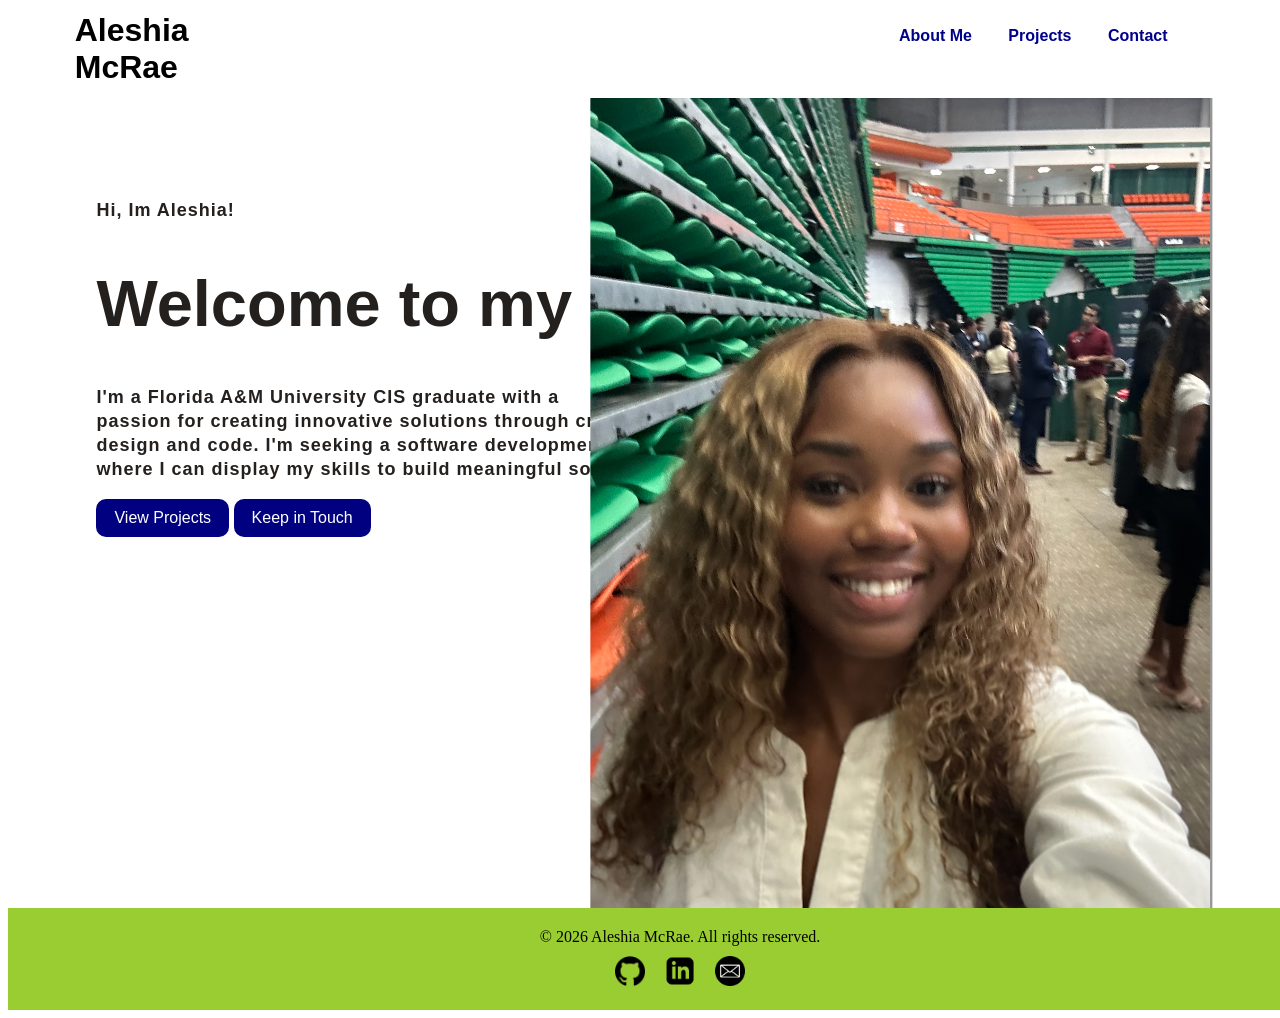
==== index.html @ d334f05b "new updates" ====
<!DOCTYPE html>
<html lang="en">
<head>
    <title> Aleshia's Portfolio Website </title>
    <meta name="viewport" content="width=device-width,initial-scaled">
    <link rel="stylesheet" href="styles.css">
</head>
<body>
    <!-- Main Content -->
     <div class="main">

        <!-- Navigation Bar-->
         <div class="navbar">
                <h1 class="logo">Aleshia McRae</h1>

            <ul>
                <li><a href="#about">About Me</a></li>
                <li><a href="#projects">Projects</a></li>
                <li><a href="#contact">Contact</a></li>
            </ul>
         </div>
        <!-- Word Info-->
         <div class="info">
            <h3> Hi, Im Aleshia!</h3>
            <h1> Welcome to my Portfolio Website </h1>
            <h3> I'm a Florida A&M University CIS graduate with a <br> passion for creating innovative solutions 
                through creative <br> design and code. I'm seeking a software development position <br>where I can 
                display my skills to build meaningful solutions. <br>
             </h3>
             <a href="projects">View Projects</a>
            <a href="https://www.linkedin.com/in/aleshia-mcrae-/" target="_blank">Keep in Touch</a>
         </div>


         <!-- Headshot Image -->
          <div class="image">
            <img src="images/fake picture.png" class="headshot">
          </div>
</div>
          <!-- Footer -->
    <footer class="footer">
        <p>&copy; 2026 Aleshia McRae. All rights reserved.</p>
        <div class="footer-links">
            <a href="https://github.com/AlluringAleshia" target="_blank" rel="noopener"><img src="images/Githublogo.png" alt="GitHub" /></a>
            <a href="https://www.linkedin.com/in/aleshia-mcrae-/" target="_blank" rel="noopener"><img src="images/linkedinlogo.png" alt="LinkedIn" /></a>
            <a href="mailto:aleshiamcrae04@gmail.com" target="_blank" rel="noopener"><img src="images/emaillogo.png" alt="Email" /></a>
        </div>
    </footer>
     </div>
</body>
</html>
---- styles.css ----
.main{
    width: 100%;
    background: url();
    background-position: center;
    background-size:cover;
    min-height: 100vh;
    position: relative;
    font-family: 'Poppins', sans-serif;
    overflow: hidden;

}

.navbar{
    width: 86%;
    display: flex;
    margin: auto;
    padding:15px 0;
    align-items: center;
}

.navbar .logo{
    width: 120px;
    cursor: pointer;
    margin-top: -1%;
    margin-left: -2%;
}

ul{
    margin-top: -4%;
    margin-left: auto;
}

ul li{
    list-style: none;
    display: inline-block;
    padding: 10px 16px;
}
  

ul li a{
    text-decoration: none;
    font-size: 16px;
    font-weight: bold;
    color: darkblue;
    margin-top: -3%;
    transition: .4s ease;
}

ul li a:hover{
    color: rgb(128, 0, 128);
}
.info{
    margin-left: 7%;
    margin-top: 6%;
    color: rgb(36,32,30);
}

.info h1{
    font-size: 65px;
    color: rgb(36,32,30)
}

.info h3{
    font-size: 18px;
    letter-spacing: 1px;
    line-height: 24px;
}

.info a{
    text-decoration: none;
    color: white;
    background: rgb(1, 0, 128);
    padding: 10px 18px;
    border-radius: 10px;
    display: inline-block;
}

.info a:hover{
    background: rgb(128,0,128);
}

.image{
    width: 30%;
    height: 60%;
    position: absolute;
    right:0;
    bottom:0;
}

.image img{
    position: absolute;
    height: 150%;
    left: 35%;
    transform: translate(-70%);
    bottom:0;
    transition: left 2s ease;
}

.image img:hover{
    left: 55%
}

.footer {
    width: 100%;
    background-color: yellowgreen;
    padding: 20px 40px;
    display: flex;
    flex-direction: column;
    align-items: center;
    justify-content: center;
    gap: 10px;
    margin-top: 0;
}

.footer p {
    margin: 0;
    text-align: center;
}

.footer-links {
    display: flex;
    gap: 20px;
    justify-content: center;
}

.footer-links a img {
    width: 30px;
    height: 30px;
    object-fit: contain;
}
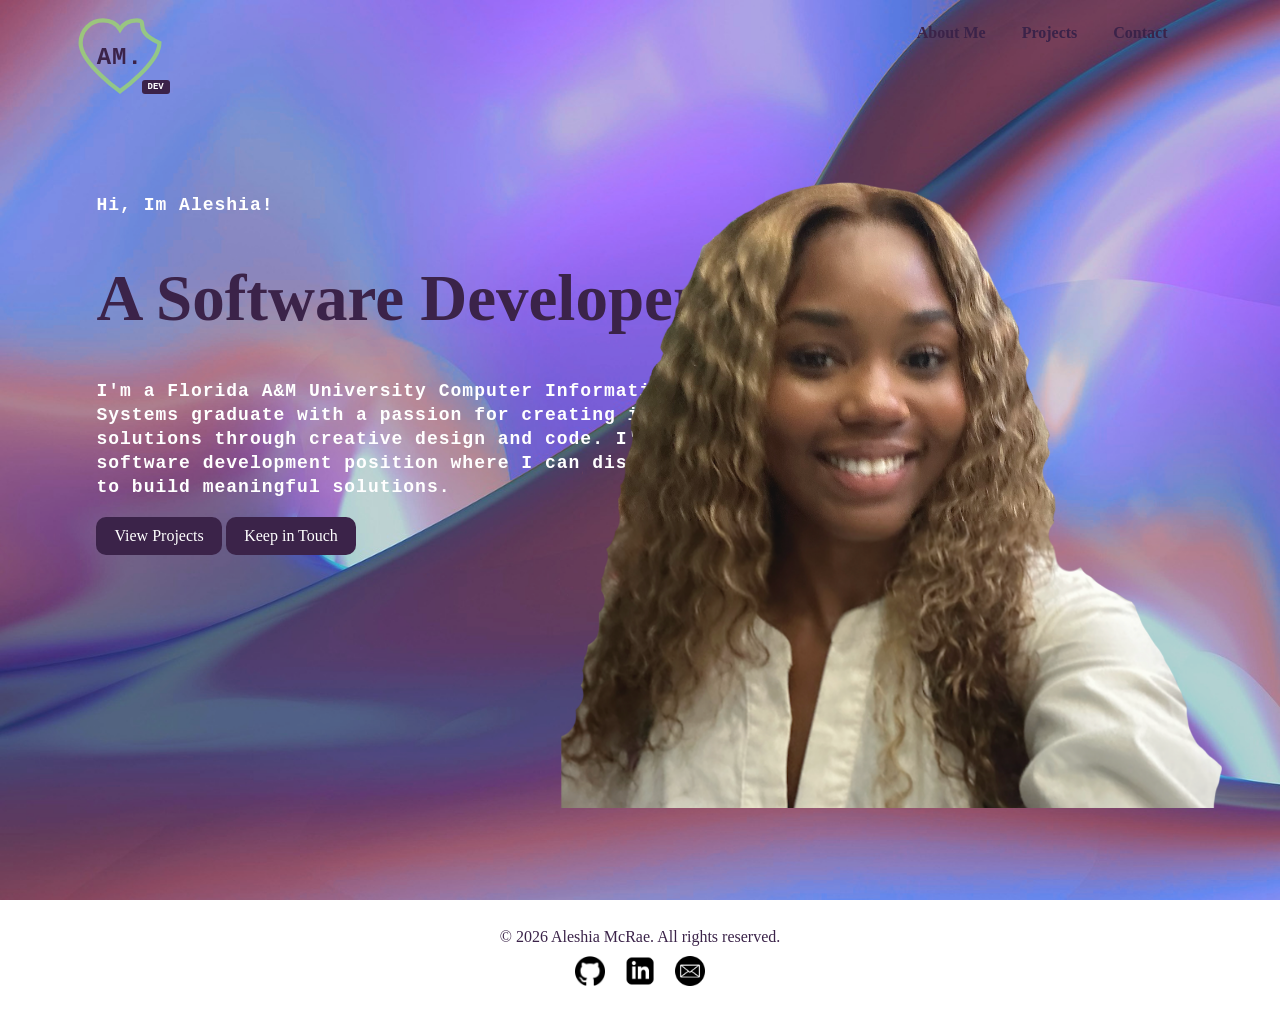
==== commit 2bc18486: "save current work before rebase" ====
--- a/index.html
+++ b/index.html
@@ -11,7 +11,13 @@
 
         <!-- Navigation Bar-->
          <div class="navbar">
-                <h1 class="logo">Aleshia McRae</h1>
+                <div class="logo">
+                    <svg class="bg-heart" viewBox="0 0 32 32">
+                        <path fill="none" stroke="#3B2349" stroke-width="1.5" d="M16, 28.2, C16, 28.2 2, 18.2 2,11 C2,6.5 5.5,3 10,3 C12.6,3 14.8,4.2 16, 6.2 C17.2,4.2 19.4,3 22,3 C26.5,3 20,6.5 30,11 C30,18.2 16,28.2 16,28.2 Z"/>
+                    </svg>
+                    <span class="logo-text">AM.</span>
+                    <div class="dev-tag">DEV</div>
+                </div>
 
             <ul>
                 <li><a href="#about">About Me</a></li>
@@ -22,10 +28,10 @@
         <!-- Word Info-->
          <div class="info">
             <h3> Hi, Im Aleshia!</h3>
-            <h1> Welcome to my Portfolio Website </h1>
-            <h3> I'm a Florida A&M University CIS graduate with a <br> passion for creating innovative solutions 
-                through creative <br> design and code. I'm seeking a software development position <br>where I can 
-                display my skills to build meaningful solutions. <br>
+            <h1> A Software Developer </h1>
+            <h3> I'm a Florida A&M University Computer Information <br> Systems graduate with a passion for creating innovative <br> solutions 
+                through creative design and code. I'm seeking a <br> software development position where I can 
+                display my skills <br> to build meaningful solutions. <br>
              </h3>
              <a href="projects">View Projects</a>
             <a href="https://www.linkedin.com/in/aleshia-mcrae-/" target="_blank">Keep in Touch</a>
--- a/styles.css
+++ b/styles.css
@@ -1,13 +1,42 @@
 .main{
     width: 100%;
-    background: url();
-    background-position: center;
-    background-size:cover;
     min-height: 100vh;
     position: relative;
     font-family: 'Poppins', sans-serif;
     overflow: hidden;
-
+}
+
+.main::before {
+    content: "";
+    position: fixed;
+    top: 0;
+    left: 0;
+    
+
+    width: 100%;
+    height: 100vh;
+
+    background-image: url('images/bpic6.png');
+    background-size: cover;
+    background-position: center;
+    background-repeat: no-repeat;
+    opacity: 0.9;
+    
+    z-index: -1;
+
+    animation: gentleBreathe 25s ease-in-out infinite;
+}
+
+@keyframes gentleBreathe {
+    0% {
+        transform: scale(1);
+    }
+    50% {
+        transform: scale(1.08); 
+    }
+    100% {
+        transform: scale(1);
+    }
 }
 
 .navbar{
@@ -16,13 +45,63 @@
     margin: auto;
     padding:15px 0;
     align-items: center;
+    box-sizing: border-box; 
+    font-family: Ubuntu;
+    position: relative;
+    z-index: 10;
 }
 
 .navbar .logo{
-    width: 120px;
+    position: relative;
+    display: flex;
+    align-items: center;
+    justify-content: center;
+    width: 90px;
+    height: 90px;
     cursor: pointer;
     margin-top: -1%;
     margin-left: -2%;
+}
+
+.bg-heart{
+    position: absolute;
+    width: 100%;
+    height: 100%;
+    opacity: 0.8;
+    transform: scale(1);
+    transition: transform 0.4s ease;
+}
+
+.bg-heart path{
+     stroke: #9BD671;
+}
+
+.navbar .logo:hover .bg-heart{
+    transform: scale(1.12);
+    
+}
+
+.logo-text{
+    font-family: 'Courier New', Courier, monospace;
+    font-size: 24px;
+    font-weight: bold;
+    color: #3B2349;
+    z-index: 2;
+    letter-spacing: 1px;
+}
+
+.dev-tag{
+    position: absolute;
+    bottom: 8px;
+    right: -5px;
+    background: #3B2349;
+    color: white;
+    font-size: 9px;
+    font-weight: bold;
+    padding: 2px 6px;
+    border-radius: 3px;
+    font-family: 'Courier New', Courier, monospace;
+    z-index: 3;
 }
 
 ul{
@@ -41,14 +120,15 @@
     text-decoration: none;
     font-size: 16px;
     font-weight: bold;
-    color: darkblue;
+    color: #3B2349;
     margin-top: -3%;
     transition: .4s ease;
 }
 
 ul li a:hover{
-    color: rgb(128, 0, 128);
-}
+    color: #9BD671;
+}
+
 .info{
     margin-left: 7%;
     margin-top: 6%;
@@ -57,26 +137,32 @@
 
 .info h1{
     font-size: 65px;
-    color: rgb(36,32,30)
+    color: #3B2349;
+    font-family: Ubuntu;
 }
 
 .info h3{
     font-size: 18px;
     letter-spacing: 1px;
     line-height: 24px;
+    color: white;
+    font-family: 'courier new', courier, monospace;
 }
 
 .info a{
     text-decoration: none;
     color: white;
-    background: rgb(1, 0, 128);
+    background: #3B2349;
     padding: 10px 18px;
     border-radius: 10px;
     display: inline-block;
+    transition: 1s ease;
+    font-family: Ubuntu;
 }
 
 .info a:hover{
-    background: rgb(128,0,128);
+    background: #9BD671;
+    color: #3B2349;
 }
 
 .image{
@@ -84,12 +170,13 @@
     height: 60%;
     position: absolute;
     right:0;
-    bottom:0;
+    bottom: 100px;
+   
 }
 
 .image img{
     position: absolute;
-    height: 150%;
+    height: 160%;
     left: 35%;
     transform: translate(-70%);
     bottom:0;
@@ -102,7 +189,6 @@
 
 .footer {
     width: 100%;
-    background-color: yellowgreen;
     padding: 20px 40px;
     display: flex;
     flex-direction: column;
@@ -110,11 +196,14 @@
     justify-content: center;
     gap: 10px;
     margin-top: 0;
+    box-sizing: border-box; 
+    color: #3B2349
 }
 
 .footer p {
     margin: 0;
     text-align: center;
+    font-family: Ubuntu;
 }
 
 .footer-links {
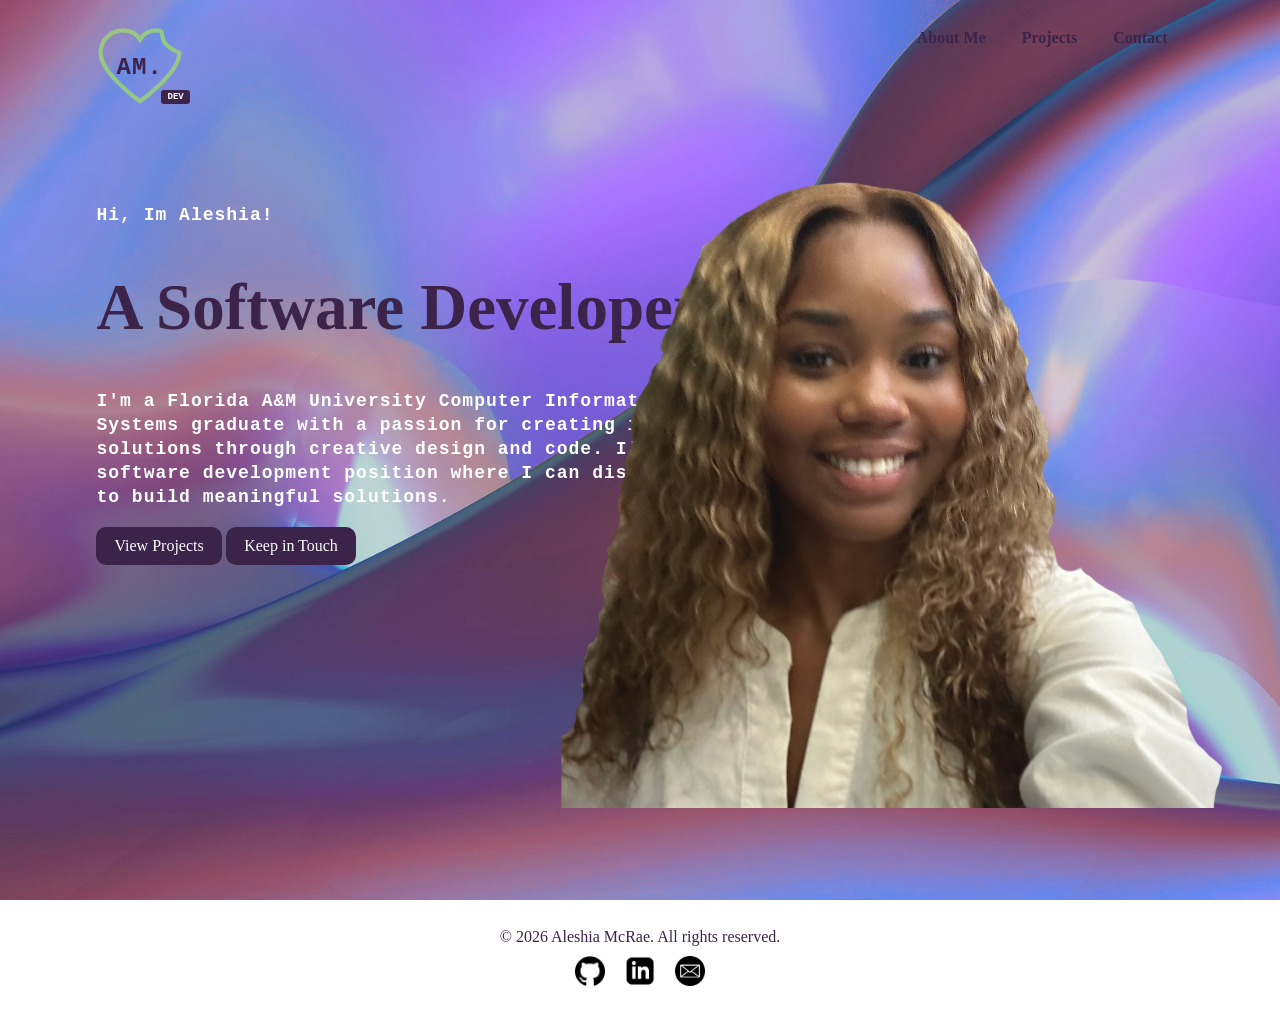
==== commit 24dd269e: "new about.html" ====
--- a/index.html
+++ b/index.html
@@ -11,6 +11,8 @@
 
         <!-- Navigation Bar-->
          <div class="navbar">
+
+            <a href="index.html" style="text-decoration: none;">
                 <div class="logo">
                     <svg class="bg-heart" viewBox="0 0 32 32">
                         <path fill="none" stroke="#3B2349" stroke-width="1.5" d="M16, 28.2, C16, 28.2 2, 18.2 2,11 C2,6.5 5.5,3 10,3 C12.6,3 14.8,4.2 16, 6.2 C17.2,4.2 19.4,3 22,3 C26.5,3 20,6.5 30,11 C30,18.2 16,28.2 16,28.2 Z"/>
@@ -18,11 +20,12 @@
                     <span class="logo-text">AM.</span>
                     <div class="dev-tag">DEV</div>
                 </div>
+                </a>
 
             <ul>
-                <li><a href="#about">About Me</a></li>
-                <li><a href="#projects">Projects</a></li>
-                <li><a href="#contact">Contact</a></li>
+                <li><a href="about.html">About Me</a></li>
+                <li><a href="projects.html">Projects</a></li>
+                <li><a href="contact.html">Contact</a></li>
             </ul>
          </div>
         <!-- Word Info-->
--- a/styles.css
+++ b/styles.css
@@ -216,4 +216,52 @@
     width: 30px;
     height: 30px;
     object-fit: contain;
+}
+
+/* Container that holds both the photo and text side-by-side */
+.about-wrapper {
+    width: 86%;
+    margin: auto;
+    margin-top: 5%;
+    display: flex;
+    align-items: center;
+    justify-content: space-between; /* Pushes image to the far left, text to the far right */
+    gap: 5%; /* Adds a clean breathing gap between them */
+}
+
+/* Styles the text container on the right */
+.about-info {
+    width: 50%; /* Takes up the right half of the screen */
+    color: rgb(36,32,30);
+}
+
+.about-info h1 {
+    font-size: 65px;
+    color: #3B2349;
+    font-family: Ubuntu;
+    margin-bottom: 20px;
+}
+
+.about-info h3 {
+    font-size: 18px;
+    letter-spacing: 1px;
+    line-height: 28px;
+    color: white;
+    font-family: 'Courier New', Courier, monospace;
+    margin-bottom: 30px;
+}
+
+/* Styles the headshot container on the left */
+.about-image {
+    width: 40%; /* Takes up the left side */
+    display: flex;
+    justify-content: center;
+}
+
+.about-image img {
+    width: 100%;
+    max-width: 400px; /* Keeps your photo from becoming too massive */
+    height: auto;
+    border-radius: 15px; /* Optional: gives your image a clean, slightly rounded chic corner */
+    box-shadow: 0 10px 20px rgba(0,0,0,0.15); /* Optional: adds a premium subtle shadow depth */
 }
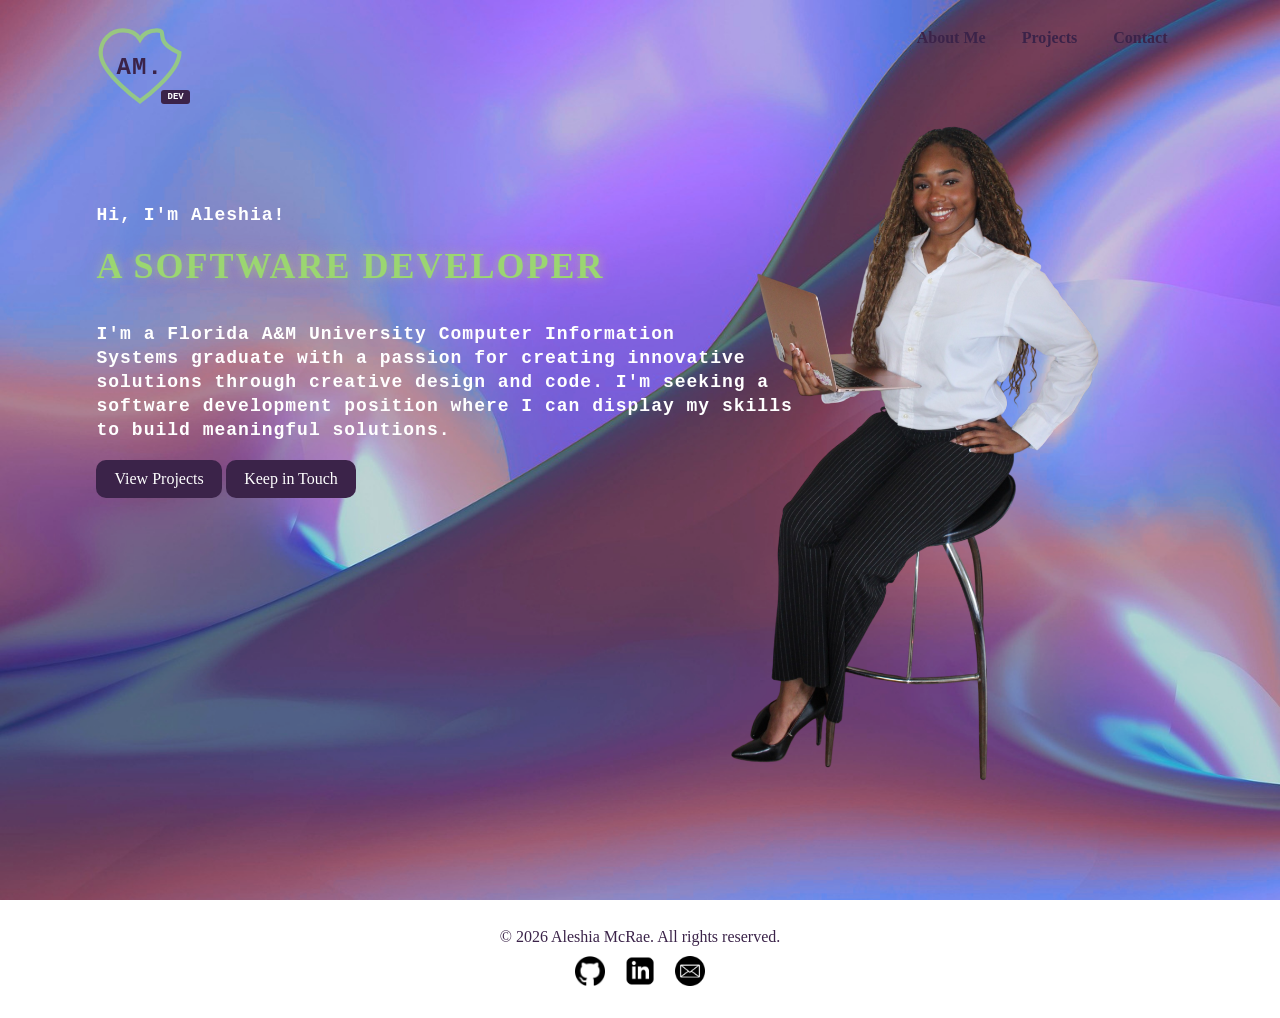
==== commit 4ca0d691: "about.html update" ====
--- a/index.html
+++ b/index.html
@@ -30,20 +30,20 @@
          </div>
         <!-- Word Info-->
          <div class="info">
-            <h3> Hi, Im Aleshia!</h3>
-            <h1> A Software Developer </h1>
+            <h3> Hi, I'm Aleshia!</h3>
+            <h1 class="glowing-tech-title"> A Software Developer </h1>
             <h3> I'm a Florida A&M University Computer Information <br> Systems graduate with a passion for creating innovative <br> solutions 
                 through creative design and code. I'm seeking a <br> software development position where I can 
                 display my skills <br> to build meaningful solutions. <br>
              </h3>
              <a href="projects">View Projects</a>
             <a href="https://www.linkedin.com/in/aleshia-mcrae-/" target="_blank">Keep in Touch</a>
-         </div>
+            </div>
 
 
          <!-- Headshot Image -->
           <div class="image">
-            <img src="images/fake picture.png" class="headshot">
+            <img src="images/fulllaptoptrans.png" class="headshot">
           </div>
 </div>
           <!-- Footer -->
--- a/styles.css
+++ b/styles.css
@@ -11,19 +11,14 @@
     position: fixed;
     top: 0;
     left: 0;
-    
-
     width: 100%;
     height: 100vh;
-
     background-image: url('images/bpic6.png');
     background-size: cover;
     background-position: center;
     background-repeat: no-repeat;
     opacity: 0.9;
-    
     z-index: -1;
-
     animation: gentleBreathe 25s ease-in-out infinite;
 }
 
@@ -136,7 +131,7 @@
 }
 
 .info h1{
-    font-size: 65px;
+    font-size: 5px;
     color: #3B2349;
     font-family: Ubuntu;
 }
@@ -146,7 +141,7 @@
     letter-spacing: 1px;
     line-height: 24px;
     color: white;
-    font-family: 'courier new', courier, monospace;
+    font-family: monospace;
 }
 
 .info a{
@@ -166,8 +161,8 @@
 }
 
 .image{
-    width: 30%;
-    height: 60%;
+    width: 35%;
+    height: 55%;
     position: absolute;
     right:0;
     bottom: 100px;
@@ -220,18 +215,22 @@
 
 /* Container that holds both the photo and text side-by-side */
 .about-wrapper {
-    width: 86%;
+    width: 60%;
     margin: auto;
-    margin-top: 5%;
-    display: flex;
+    margin-top: 2%;
+    display: flex;
+    flex-direction: column;
     align-items: center;
-    justify-content: space-between; /* Pushes image to the far left, text to the far right */
-    gap: 5%; /* Adds a clean breathing gap between them */
+    text-align: center;
+    gap: 25px;
+    font-size: 32px;
+    color:#3B2349
+   
 }
 
 /* Styles the text container on the right */
 .about-info {
-    width: 50%; /* Takes up the right half of the screen */
+    width: 100%; /* Takes up the right half of the screen */
     color: rgb(36,32,30);
 }
 
@@ -239,29 +238,234 @@
     font-size: 65px;
     color: #3B2349;
     font-family: Ubuntu;
-    margin-bottom: 20px;
-}
-
-.about-info h3 {
-    font-size: 18px;
-    letter-spacing: 1px;
-    line-height: 28px;
-    color: white;
-    font-family: 'Courier New', Courier, monospace;
-    margin-bottom: 30px;
-}
+    margin: 0;
+}
+
+.about-info h2{
+    font-size: 32px;
+    color:#9BD671;
+    font-family: monospace;
+    margin-top: 20px;
+    margin-bottom: 25px;
+    font-weight: bold;
+}
+
+
 
 /* Styles the headshot container on the left */
 .about-image {
-    width: 40%; /* Takes up the left side */
+    width: auto; 
     display: flex;
     justify-content: center;
+    position: relative
 }
 
 .about-image img {
-    width: 100%;
-    max-width: 400px; /* Keeps your photo from becoming too massive */
-    height: auto;
-    border-radius: 15px; /* Optional: gives your image a clean, slightly rounded chic corner */
-    box-shadow: 0 10px 20px rgba(0,0,0,0.15); /* Optional: adds a premium subtle shadow depth */
+    width: 280px;
+    height: 280px;
+    object-fit: cover;
+    border-radius: 50%; 
+    border: 3px solid #3B2349;
+    box-shadow: 0 10px 20px rgba(0,0,0,0.15); /
+}
+
+.about-info p {
+    font-size: 16px;
+    letter-spacing: 0.5px;
+    line-height: 26px;
+    color: white; 
+    font-family: monospace;
+    margin-bottom: 20px;
+    max-width: 800px; 
+    margin-left: auto;
+    margin-right: auto;
+}
+
+
+.about-hire-btn {
+    text-decoration: none;
+    color: white;
+    background: #3B2349; 
+    padding: 12px 40px;
+    border-radius: 25px; 
+    display: inline-block;
+    font-size: 16px;
+    font-weight: bold;
+    font-family: Ubuntu;
+    transition: transform 0.3s ease, background 0.3s ease;
+    margin-top: 15px;
+}
+
+.about-hire-btn:hover {
+    background: #9BD671;
+    transform: scale(1.05); 
+}
+
+.image-hover-container{
+    display: inline-block;
+    position: relative;
+    cursor: pointer;
+    width: 280px;
+    height: 280px;
+    margin-top: 10px;
+}
+
+.image-hover-container img {
+    width: 280px;
+    height: 280px;
+    object-fit: cover;
+    border-radius: 50%;
+    border: 3px solid #3B2349;
+    box-shadow: 0 10px 20px rgba(0,0,0,0.15);
+    transition: opacity 0.4s ease-in-out;
+}
+
+.image-hover-container .hover-img {
+    position: absolute;
+    top: 0;
+    left: 0;
+    opacity: 0;
+}
+
+.image-hover-container:hover .default-img {
+    opacity: 0;
+}
+
+.image-hover-container:hover .hover-img {
+    opacity: 1;
+}
+
+
+
+
+.glowing-tech-title {
+    font-size: 36px !important; 
+    color: #9BD671 !important;  
+    font-family: 'Ubuntu', sans-serif;
+    text-transform: uppercase;
+    letter-spacing: 2px;
+    margin-top: 5px;
+    margin-bottom: 35px;
+    font-weight: bold;
+    
+   
+    text-shadow: 
+        0 0 10px rgba(155, 214, 113, 0.6),
+        0 0 20px rgba(255, 105, 180, 0.4);
+    
+    animation: textGlowPulse 4s ease-in-out infinite alternate;
+}
+
+@keyframes textGlowPulse {
+    0% {
+        text-shadow: 
+            0 0 8px rgba(155, 214, 113, 0.5),
+            0 0 15px rgba(255, 105, 180, 0.3);
+    }
+    100% {
+        text-shadow: 
+            0 0 15px rgba(155, 214, 113, 0.8),
+            0 0 30px rgba(218, 113, 240, 0.7), 
+            0 0 40px rgba(218, 113, 240, 0.4);
+    }
+}
+
+
+@keyframes revealFromLeft {
+    from {
+        opacity: 0;
+        transform: translateX(-80px);
+    }
+    to {
+        opacity: 1;
+        transform: translateX(0);
+    }
+}
+
+@keyframes revealFromRight {
+    from {
+        opacity: 0;
+        transform: translateX(80px);
+    }
+    to {
+        opacity: 1;
+        transform: translateX(0);
+    }
+}
+
+
+.image-hover-container img {
+    border: 3px solid #3B2349;
+    box-shadow: 0 0 25px rgba(155, 214, 113, 0.35);
+    transition: opacity 0.4s ease-in-out, box-shadow 0.4s ease-in-out;
+}
+
+.image-hover-container:hover img {
+    box-shadow: 0 0 35px rgba(218, 113, 240, 0.6); 
+}
+
+.zipper-container{
+    overflow-x: hidden;
+    padding: 20px;
+}
+
+.zipper-container p{
+    font-size: 16px;
+    line-height: 26px;
+    color: white;
+    font-family: monospace;
+    margin-bottom: 20px;
+    max-width: 800px;
+    margin-left: auto;
+    margin-right: auto;
+    animation-duration: 1.4s;
+    animation-timing-function: cubic-bezier(0.25, 1, 0.5, 1);
+    animation-fill-mode: forwards;
+    opacity: 0;
+}
+
+.zipper-container p:nth-child(odd){
+    animation-name: slideFromLeft;
+}
+
+.zipper-container p:nth-child(even){
+    animation-name: slideFromRight;
+}
+
+.zipper-container p:nth-child(1){
+    animation-delay: 0.4s;
+}
+
+.zipper-container p:nth-child(2){
+    animation-delay: 1.4s;
+}
+
+.zipper-container p:nth-child(3){
+    animation-delay: 2.4s;
+}
+
+.zipper-container p:nth-child(4){
+    animation-delay: 3.4s;
+}
+
+@keyframes slideFromLeft {
+    0% {
+        opacity: 0;
+        transform: translateX(-120px);
+    }
+    100% {
+        opacity: 1;
+        transform: translateX(0);
+    }
+}
+
+@keyframes slideFromRight {
+    0% {
+        opacity: 0;
+        transform: translateX(120px);
+    }
+    100% {
+        opacity: 1;
+        transform: translateX(0);
+    }
 }
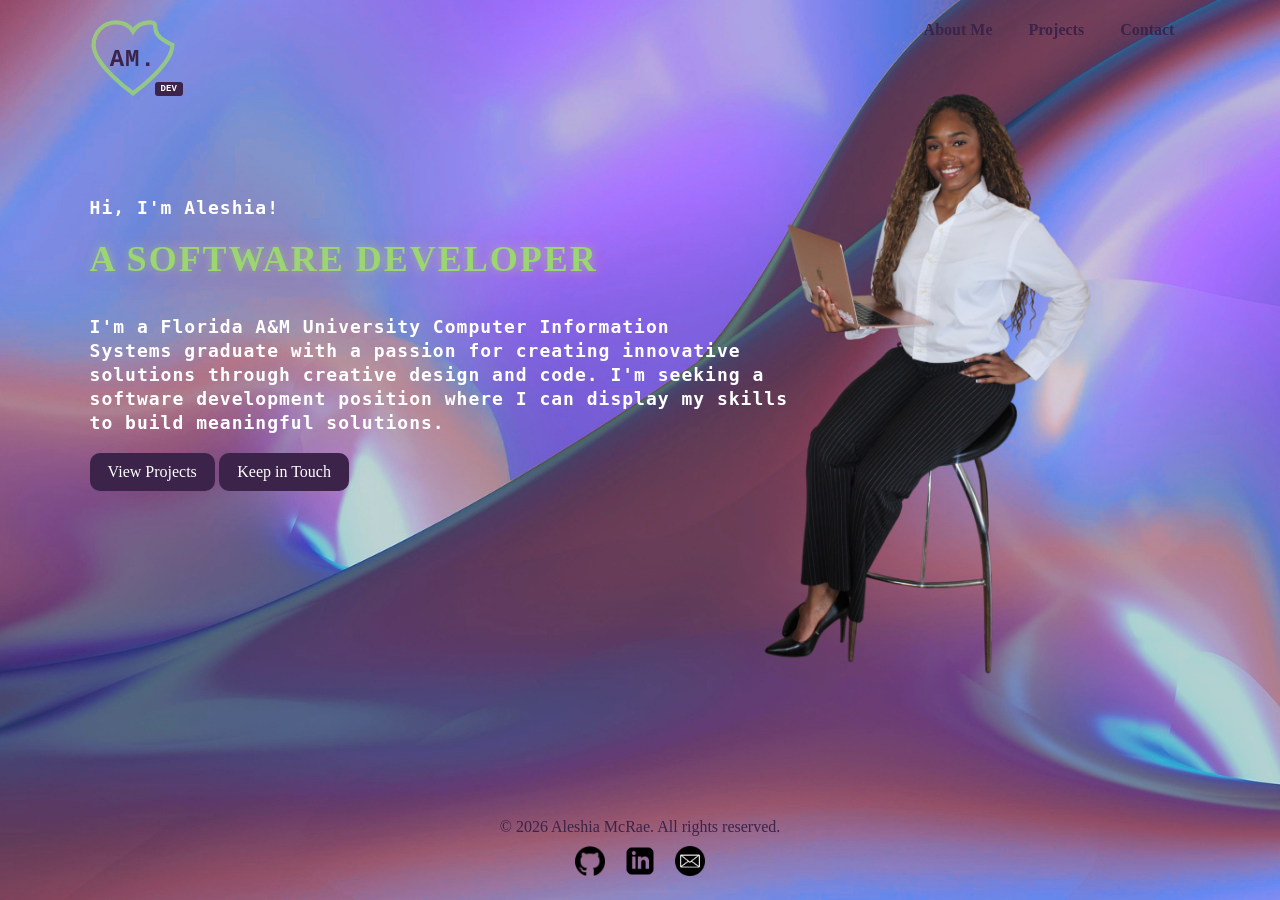
==== commit 45ce1286: "update" ====
--- a/index.html
+++ b/index.html
@@ -36,7 +36,7 @@
                 through creative design and code. I'm seeking a <br> software development position where I can 
                 display my skills <br> to build meaningful solutions. <br>
              </h3>
-             <a href="projects">View Projects</a>
+             <a href="projects.html">View Projects</a>
             <a href="https://www.linkedin.com/in/aleshia-mcrae-/" target="_blank">Keep in Touch</a>
             </div>
 
--- a/styles.css
+++ b/styles.css
@@ -1,9 +1,17 @@
+body {
+    display: flex;
+    flex-direction: column;
+    min-height: 100vh;
+    margin: 0;
+    padding: 0;
+}
+
 .main{
     width: 100%;
-    min-height: 100vh;
+    flex: 1;
     position: relative;
     font-family: 'Poppins', sans-serif;
-    overflow: hidden;
+    overflow: visible;
 }
 
 .main::before {
@@ -131,7 +139,7 @@
 }
 
 .info h1{
-    font-size: 5px;
+    font-size: 65px;
     color: #3B2349;
     font-family: Ubuntu;
 }
@@ -166,7 +174,6 @@
     position: absolute;
     right:0;
     bottom: 100px;
-   
 }
 
 .image img{
@@ -190,9 +197,9 @@
     align-items: center;
     justify-content: center;
     gap: 10px;
-    margin-top: 0;
+    margin-top: auto;
     box-sizing: border-box; 
-    color: #3B2349
+    color: #3B2349;
 }
 
 .footer p {
@@ -213,7 +220,6 @@
     object-fit: contain;
 }
 
-/* Container that holds both the photo and text side-by-side */
 .about-wrapper {
     width: 60%;
     margin: auto;
@@ -225,12 +231,10 @@
     gap: 25px;
     font-size: 32px;
     color:#3B2349
-   
-}
-
-/* Styles the text container on the right */
+}
+
 .about-info {
-    width: 100%; /* Takes up the right half of the screen */
+    width: 100%;
     color: rgb(36,32,30);
 }
 
@@ -250,14 +254,11 @@
     font-weight: bold;
 }
 
-
-
-/* Styles the headshot container on the left */
 .about-image {
     width: auto; 
     display: flex;
     justify-content: center;
-    position: relative
+    position: relative;
 }
 
 .about-image img {
@@ -266,7 +267,7 @@
     object-fit: cover;
     border-radius: 50%; 
     border: 3px solid #3B2349;
-    box-shadow: 0 10px 20px rgba(0,0,0,0.15); /
+    box-shadow: 0 10px 20px rgba(0,0,0,0.15);
 }
 
 .about-info p {
@@ -280,7 +281,6 @@
     margin-left: auto;
     margin-right: auto;
 }
-
 
 .about-hire-btn {
     text-decoration: none;
@@ -317,7 +317,7 @@
     border-radius: 50%;
     border: 3px solid #3B2349;
     box-shadow: 0 10px 20px rgba(0,0,0,0.15);
-    transition: opacity 0.4s ease-in-out;
+    transition: opacity 0.4s ease-in-out, box-shadow 0.4s ease-in-out;
 }
 
 .image-hover-container .hover-img {
@@ -335,8 +335,9 @@
     opacity: 1;
 }
 
-
-
+.image-hover-container:hover img {
+    box-shadow: 0 0 35px rgba(218, 113, 240, 0.6); 
+}
 
 .glowing-tech-title {
     font-size: 36px !important; 
@@ -347,12 +348,9 @@
     margin-top: 5px;
     margin-bottom: 35px;
     font-weight: bold;
-    
-   
     text-shadow: 
         0 0 10px rgba(155, 214, 113, 0.6),
         0 0 20px rgba(255, 105, 180, 0.4);
-    
     animation: textGlowPulse 4s ease-in-out infinite alternate;
 }
 
@@ -370,7 +368,6 @@
     }
 }
 
-
 @keyframes revealFromLeft {
     from {
         opacity: 0;
@@ -391,17 +388,6 @@
         opacity: 1;
         transform: translateX(0);
     }
-}
-
-
-.image-hover-container img {
-    border: 3px solid #3B2349;
-    box-shadow: 0 0 25px rgba(155, 214, 113, 0.35);
-    transition: opacity 0.4s ease-in-out, box-shadow 0.4s ease-in-out;
-}
-
-.image-hover-container:hover img {
-    box-shadow: 0 0 35px rgba(218, 113, 240, 0.6); 
 }
 
 .zipper-container{
@@ -468,4 +454,304 @@
         opacity: 1;
         transform: translateX(0);
     }
+}
+
+.slider-wrapper{
+    position: relative;
+    width: 100%;
+    max-width: 1000px;
+    margin: 0 auto;
+    padding: 0 40px;
+    box-sizing: border-box;
+}
+
+.slider-container {
+    width: 100%;
+    overflow: hidden;
+}
+
+.slider-track {
+    display: flex;
+    gap: 20px;
+    padding: 10px 0;
+    overflow-x: auto;
+    scroll-behavior: smooth;
+    scroll-snap-type: x mandatory;
+    -ms-overflow-style: none;
+    scrollbar-width: none;
+}
+
+.slider-track::-webkit-scrollbar {
+    display: none;
+}
+
+.card {
+    flex: 0 0 calc((100% - 40px) / 3);
+    height: 480px;
+    background-color: #3B2349;
+    color: white;
+    border-radius: 12px;
+    border: #9BD671 1px solid;
+    padding: 20px;
+    box-sizing: border-box;
+    scroll-snap-align: start;
+    display: flex;
+    flex-direction: column;
+    justify-content: space-between;
+    margin: auto 0;
+}
+
+.card-content{
+    margin: auto 0;
+    display: flex;
+    flex-direction: column;
+}
+
+.card-content h3{
+    margin-top: 0;
+    margin-bottom: 30px;
+    font-family: 'Courier New', Courier, monospace;
+    color:#9BD671;
+    font-size: 22px;
+    text-align: center;
+}
+
+.card-content p{
+    font-family: monospace;
+    font-size: 13px;
+    line-height: 19px;
+    color: white;
+    margin: 0;
+    display: block;
+    overflow: hidden;
+    text-align: center;
+}
+
+.card-tech-stack {
+    display: flex;
+    flex-wrap: wrap;
+    gap: 8px;
+    margin-top: 15px;
+    margin-bottom: 5px;
+    justify-content: center;
+}
+
+.card-tech-stack span{
+    background: #9BD671;
+    color: #3B2349;
+    border: 1px solid #9BD671;
+    padding: 4px 10px;
+    border-radius: 4px;
+    font-family: monospace;
+    font-size: 11px;
+    font-weight: bold;
+    letter-spacing: 0.5px;
+    text-transform: uppercase;
+}
+
+.card-btn {
+    text-decoration: none;
+    background: transparent;
+    border: 2px solid #9BD671;
+    color: #9BD671;
+    padding: 10px 0;
+    width: 100%;
+    text-align: center;
+    border-radius: 6px;
+    font-family: 'Courier New', Courier, monospace;
+    font-weight: bold;
+    font-size: 14px;
+    transition: all 0.3s ease;
+    box-sizing: border-box;
+    margin-top: 12px;
+}
+
+.card-btn:hover {
+    background: #9BD671;
+    color: #3B2349;
+    transform: scale(1.05);
+    box-shadow: 0 0 15px rgba(155, 214, 113, 0.6);
+}
+
+.nav-arrow {
+    position: absolute;
+    top: 50%;
+    transform: translateY(-50%);
+    width: 45px;
+    height: 45px;
+    background: transparent;
+    border: #3B2349 2px solid;
+    border-radius: 50%;
+    color: #9BD671;
+    cursor: pointer;
+    z-index: 10;
+    box-shadow: 0 4px 10px rgba(0,0,0,0.15);
+    display: flex;
+    align-items: center;
+    justify-content: center;
+    font-size: 20px;
+    transition: all 0.3s ease;
+}
+
+.prev-btn { 
+    left: -45px;
+}
+
+.next-btn { 
+    right: -45px;
+}
+
+.nav-arrow:hover{
+    background: #3B2349;
+    transform: translateY(-50%) scale(1.1);
+}
+
+.contact-header {
+    text-align: center;
+    margin-bottom: 40px;
+    margin-top: 40px;
+}
+
+.contact-header h3 {
+    font-family: monospace;
+    color: white;
+    font-size: 15px;
+    line-height: 22px;
+    max-width: 600px;
+    margin: 15px auto 0 auto; 
+    font-weight: normal;
+}
+
+.contact-split-layout {
+    display: flex;
+    justify-content: space-between;
+    align-items: flex-start;
+    gap: 150px;
+    width: 100%;
+    max-width: 1100px;
+    margin: 0 auto 40px auto;
+    padding: 0 40px;
+    box-sizing: border-box;
+}
+
+.contact-form-side, 
+.contact-links-side {
+    flex: 1; 
+    width: 100%;
+}
+
+.contact-form-side form {
+    display: flex;
+    flex-direction: column;
+    gap: 15px;
+}
+
+.contact-form-side input,
+.contact-form-side textarea {
+    padding: 12px 15px;
+    border: 2px solid #9BD671;
+    background: transparent;
+    color: white;
+    font-family: monospace;
+    font-size: 14px;
+    border-radius: 6px;
+    transition: all 0.3s ease;
+}
+
+.contact-form-side input::placeholder,
+.contact-form-side textarea::placeholder {
+    color: rgba(255, 255, 255, 0.6);
+}
+
+.contact-form-side input:focus,
+.contact-form-side textarea:focus {
+    outline: none;
+    border-color: #3B2349;
+    box-shadow: 0 0 15px rgba(155, 214, 113, 0.4);
+}
+
+.contact-form-side button {
+    padding: 12px 0;
+    background: #3B2349;
+    color: white;
+    border: 2px solid #9BD671;
+    border-radius: 6px;
+    font-family: Ubuntu;
+    font-size: 16px;
+    font-weight: bold;
+    cursor: pointer;
+    transition: all 0.3s ease;
+}
+
+.contact-form-side button:hover {
+    background: #9BD671;
+    color: #3B2349;
+    transform: scale(1.05);
+}
+
+.contact-form-side textarea {
+    padding: 12px 15px;
+    border: 2px solid #9BD671;
+    background: transparent;
+    color:white;
+    font-family: monospace;
+    font-size: 14px;
+    border-radius: 6px;
+    transition: all 0.3s ease;
+    min-height: 150px;
+    resize: vertical;
+}
+
+.social-connect-grid {
+    display: flex;
+    flex-direction: column;
+    gap: 20px;
+}
+
+.connect-card {
+    padding: 0;
+    display: flex;
+    flex-direction: row;
+    align-items: center;
+    gap: 15px;
+    text-decoration: none;
+    transition: all 0.3s ease;
+    border: none;
+}
+
+.connect-card img {
+    width: 45px;
+    height: 45px;
+    object-fit: contain;
+}
+
+.connect-card span {
+    color: white;
+    font-family: monospace;
+    font-size: 13px;
+    letter-spacing: 0.5px;
+    
+}
+
+.connect-card:hover {
+    border-color: transparent;
+}
+
+.connect-card:hover img {
+    transform: translateY(-6px);
+}
+
+.connect-card:hover span {
+    color: #9BD671;
+}
+
+.resume-icon-fallback {
+    font-size: 28px;
+    line-height: 1;
+}
+
+@media (max-width: 768px) {
+    .contact-split-layout {
+        flex-direction: column;
+    }
 }
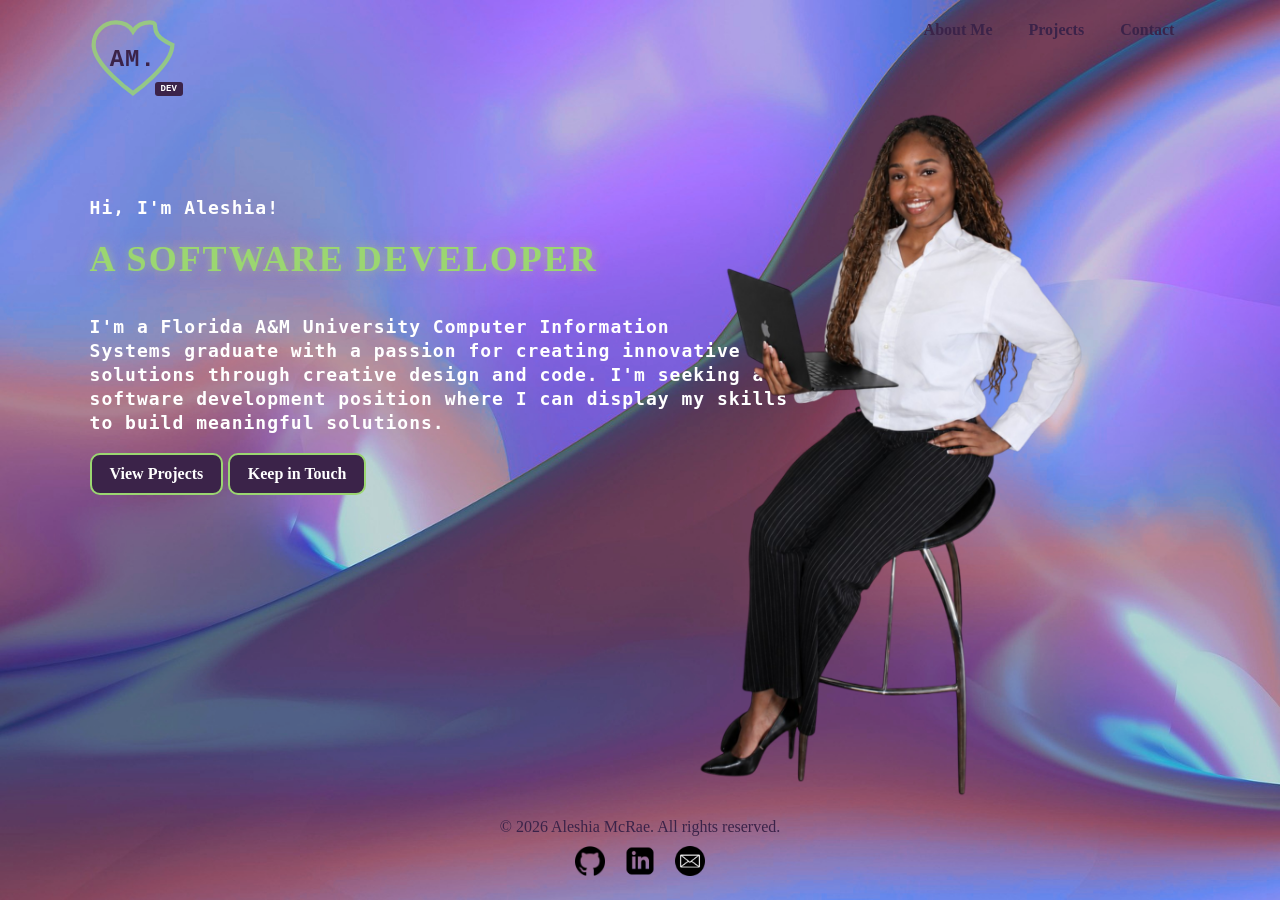
==== commit 79ee0a23: "added favicon" ====
--- a/index.html
+++ b/index.html
@@ -3,6 +3,7 @@
 <head>
     <title> Aleshia's Portfolio Website </title>
     <meta name="viewport" content="width=device-width,initial-scaled">
+    <link rel="icon" type="image/png" href="images/favi.png">
     <link rel="stylesheet" href="styles.css">
 </head>
 <body>
--- a/styles.css
+++ b/styles.css
@@ -5,7 +5,7 @@
     margin: 0;
     padding: 0;
 }
-
+/* Main Container Styles */
 .main{
     width: 100%;
     flex: 1;
@@ -41,7 +41,7 @@
         transform: scale(1);
     }
 }
-
+/* Navigation Bar Styles */
 .navbar{
     width: 86%;
     display: flex;
@@ -131,7 +131,7 @@
 ul li a:hover{
     color: #9BD671;
 }
-
+/* Homepage Info Section Styles */
 .info{
     margin-left: 7%;
     margin-top: 6%;
@@ -158,22 +158,27 @@
     background: #3B2349;
     padding: 10px 18px;
     border-radius: 10px;
+    border: 2px solid #9BD671;
     display: inline-block;
     transition: 1s ease;
     font-family: Ubuntu;
+    cursor: pointer;
+    font-weight: bold;
+    font-size: 16px;
 }
 
 .info a:hover{
     background: #9BD671;
     color: #3B2349;
 }
-
+/* Image Styles */
 .image{
     width: 35%;
     height: 55%;
     position: absolute;
     right:0;
-    bottom: 100px;
+    top: 45%;
+    transform: translateY(0);
 }
 
 .image img{
@@ -181,14 +186,14 @@
     height: 160%;
     left: 35%;
     transform: translate(-70%);
-    bottom:0;
-    transition: left 2s ease;
+    bottom:0px;
+    transition: filter 0.4s ease-in-out, drop-shadow 0.4s ease-in-out;
 }
 
 .image img:hover{
-    left: 55%
-}
-
+    filter: drop-shadow(0 0 25px rgba(155, 214, 113, 0.8)) brightness(1.1);
+}
+/* Footer Styles */
 .footer {
     width: 100%;
     padding: 20px 40px;
@@ -219,7 +224,7 @@
     height: 30px;
     object-fit: contain;
 }
-
+/* About Page Styles */
 .about-wrapper {
     width: 60%;
     margin: auto;
@@ -265,6 +270,7 @@
     width: 280px;
     height: 280px;
     object-fit: cover;
+    object-position: center 75% !important;
     border-radius: 50%; 
     border: 3px solid #3B2349;
     box-shadow: 0 10px 20px rgba(0,0,0,0.15);
@@ -280,6 +286,7 @@
     max-width: 800px; 
     margin-left: auto;
     margin-right: auto;
+    font-weight:bold;
 }
 
 .about-hire-btn {
@@ -288,6 +295,8 @@
     background: #3B2349; 
     padding: 12px 40px;
     border-radius: 25px; 
+    border: 2px solid #9BD671;
+    
     display: inline-block;
     font-size: 16px;
     font-weight: bold;
@@ -299,8 +308,9 @@
 .about-hire-btn:hover {
     background: #9BD671;
     transform: scale(1.05); 
-}
-
+    color:#3B2349
+}
+/* Image Hover Effect Styles */
 .image-hover-container{
     display: inline-block;
     position: relative;
@@ -314,6 +324,7 @@
     width: 280px;
     height: 280px;
     object-fit: cover;
+    object-position: center 75% !important;
     border-radius: 50%;
     border: 3px solid #3B2349;
     box-shadow: 0 10px 20px rgba(0,0,0,0.15);
@@ -338,7 +349,7 @@
 .image-hover-container:hover img {
     box-shadow: 0 0 35px rgba(218, 113, 240, 0.6); 
 }
-
+/* Glowing Text Styles */
 .glowing-tech-title {
     font-size: 36px !important; 
     color: #9BD671 !important;  
@@ -389,7 +400,7 @@
         transform: translateX(0);
     }
 }
-
+/* Zipper Animation Styles */
 .zipper-container{
     overflow-x: hidden;
     padding: 20px;
@@ -455,7 +466,7 @@
         transform: translateX(0);
     }
 }
-
+/* Project Slider Styles */
 .slider-wrapper{
     position: relative;
     width: 100%;
@@ -484,7 +495,7 @@
 .slider-track::-webkit-scrollbar {
     display: none;
 }
-
+/* Project Card Styles */
 .card {
     flex: 0 0 calc((100% - 40px) / 3);
     height: 480px;
@@ -510,9 +521,9 @@
 .card-content h3{
     margin-top: 0;
     margin-bottom: 30px;
-    font-family: 'Courier New', Courier, monospace;
+    font-family: Ubuntu;
     color:#9BD671;
-    font-size: 22px;
+    font-size: 32px;
     text-align: center;
 }
 
@@ -525,6 +536,7 @@
     display: block;
     overflow: hidden;
     text-align: center;
+    font-weight: bold;
 }
 
 .card-tech-stack {
@@ -572,7 +584,7 @@
     transform: scale(1.05);
     box-shadow: 0 0 15px rgba(155, 214, 113, 0.6);
 }
-
+/* Navigation Arrow Styles */
 .nav-arrow {
     position: absolute;
     top: 50%;
@@ -605,7 +617,7 @@
     background: #3B2349;
     transform: translateY(-50%) scale(1.1);
 }
-
+/* Contact Page Styles */
 .contact-header {
     text-align: center;
     margin-bottom: 40px;
@@ -615,13 +627,13 @@
 .contact-header h3 {
     font-family: monospace;
     color: white;
-    font-size: 15px;
-    line-height: 22px;
-    max-width: 600px;
+    font-size: 18px;
+    line-height: 24px;
+    max-width: 1000px;
     margin: 15px auto 0 auto; 
-    font-weight: normal;
-}
-
+    font-weight: bold;
+}
+/* Contact Split Layout Styles */
 .contact-split-layout {
     display: flex;
     justify-content: space-between;
@@ -633,7 +645,7 @@
     padding: 0 40px;
     box-sizing: border-box;
 }
-
+/* Contact Form and Links Styles */
 .contact-form-side, 
 .contact-links-side {
     flex: 1; 
@@ -701,7 +713,7 @@
     min-height: 150px;
     resize: vertical;
 }
-
+/* Social Connect Grid Styles */
 .social-connect-grid {
     display: flex;
     flex-direction: column;
@@ -749,9 +761,125 @@
     font-size: 28px;
     line-height: 1;
 }
+/* Responsive Styles  for Mobile Devices */
 
 @media (max-width: 768px) {
+    .navbar {
+        width: 95%;
+        padding: 10px 0;
+    }
+
+    .navbar .logo {
+        width: 70px;
+        height: 70px;
+    }
+
+    .logo-text {
+        font-size: 18px;
+    }
+
+    ul {
+        gap: 5px;
+    }
+
+    ul li {
+        padding: 8px 10px;
+    }
+
+    ul li a {
+        font-size: 13px;
+    }
+
+    .info {
+        margin-left: 5%;
+        margin-top: 15%;
+    }
+
+    .info h1 {
+        font-size: 40px;
+    }
+
+    .info h3 {
+        font-size: 14px;
+        line-height: 20px;
+    }
+
+    .info a {
+        padding: 8px 12px;
+        font-size: 14px;
+        margin-right: 10px;
+    }
+
+    .image {
+        width: 100%;
+        height: auto;
+        position: relative;
+        top: auto;
+        bottom: auto;
+        margin-top: 30px;
+    }
+
+    .image img {
+        height: auto;
+        width: 80%;
+        left: 50%;
+    }
+
     .contact-split-layout {
         flex-direction: column;
+        gap: 30px;
+        max-width: 100%;
+        padding: 0 20px;
+    }
+
+    .card {
+        flex: 0 0 100%;
+        height: auto;
+    }
+
+    .about-wrapper {
+        width: 90%;
+        padding: 20px;
+    }
+
+    .about-image img,
+    .image-hover-container img {
+        width: 200px;
+        height: 200px;
+    }
+
+    .slider-wrapper {
+        padding: 0 20px;
+    }
+
+    .contact-header h1 {
+        font-size: 28px;
+    }
+
+    .footer {
+        padding: 15px 20px;
+    }
+
+    .footer p {
+        font-size: 12px;
+    }
+}
+
+@media (max-width: 480px) {
+    .info h1 {
+        font-size: 30px;
+    }
+
+    .glowing-tech-title {
+        font-size: 24px !important;
+    }
+
+    ul li a {
+        font-size: 11px;
+        padding: 6px 8px;
+    }
+
+    .card-content h3 {
+        font-size: 20px;
     }
 }
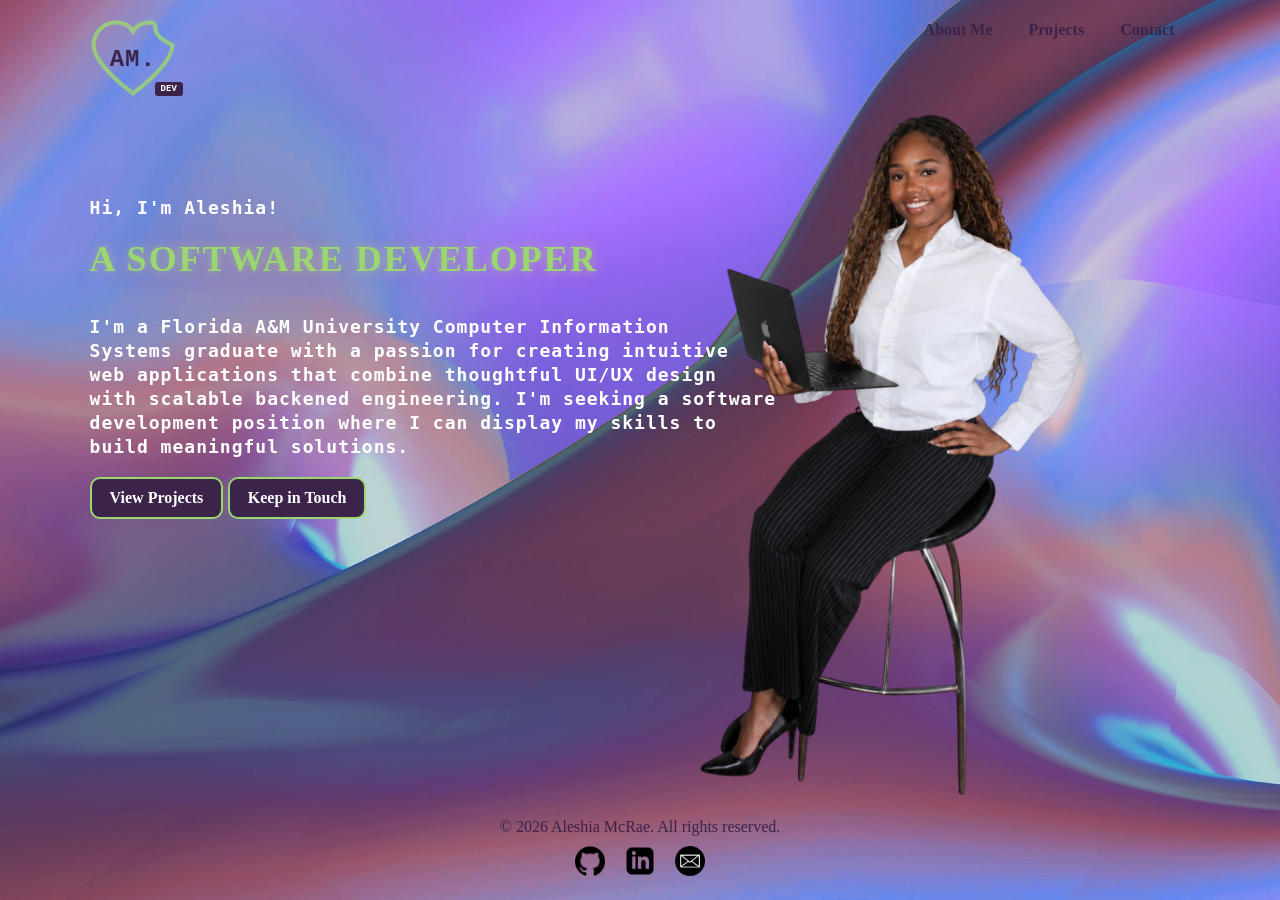
==== commit 797a36df: "update" ====
--- a/index.html
+++ b/index.html
@@ -2,7 +2,7 @@
 <html lang="en">
 <head>
     <title> Aleshia's Portfolio Website </title>
-    <meta name="viewport" content="width=device-width,initial-scaled">
+    <meta name="viewport" content="width=device-width, initial-scaled">
     <link rel="icon" type="image/png" href="images/favi.png">
     <link rel="stylesheet" href="styles.css">
 </head>
@@ -33,9 +33,9 @@
          <div class="info">
             <h3> Hi, I'm Aleshia!</h3>
             <h1 class="glowing-tech-title"> A Software Developer </h1>
-            <h3> I'm a Florida A&M University Computer Information <br> Systems graduate with a passion for creating innovative <br> solutions 
-                through creative design and code. I'm seeking a <br> software development position where I can 
-                display my skills <br> to build meaningful solutions. <br>
+            <h3> I'm a Florida A&M University Computer Information <br> Systems graduate with a passion for creating intuitive <br> web 
+                applications that combine thoughtful UI/UX design <br> with scalable backened engineering. I'm seeking a
+                software <br> development position where I can display my skills to <br> build meaningful solutions. <br>
              </h3>
              <a href="projects.html">View Projects</a>
             <a href="https://www.linkedin.com/in/aleshia-mcrae-/" target="_blank">Keep in Touch</a>
--- a/styles.css
+++ b/styles.css
@@ -764,122 +764,244 @@
 /* Responsive Styles  for Mobile Devices */
 
 @media (max-width: 768px) {
+    .main::before {
+        animation: none; 
+        background-attachment: scroll;
+    }
+
     .navbar {
-        width: 95%;
-        padding: 10px 0;
+        width: 100%;
+        flex-direction: column; 
+        gap: 10px;
+        padding: 15px 20px;
     }
 
     .navbar .logo {
-        width: 70px;
-        height: 70px;
+        width: 75px;
+        height: 75px;
+        margin: 0; 
     }
 
     .logo-text {
-        font-size: 18px;
+        font-size: 20px;
     }
 
     ul {
-        gap: 5px;
+        margin: 10px 0 0 0; 
+        padding: 0;
+        display: flex;
+        justify-content: center;
+        flex-wrap: wrap;
+        width: 100%;
     }
 
     ul li {
-        padding: 8px 10px;
+        padding: 6px 12px;
     }
 
     ul li a {
-        font-size: 13px;
+        font-size: 14px;
     }
 
     .info {
-        margin-left: 5%;
-        margin-top: 15%;
+        margin: 40px 5% 20px 5%; 
+        text-align: center;
     }
 
     .info h1 {
-        font-size: 40px;
+        font-size: 38px;
+        line-height: 1.2;
     }
 
     .info h3 {
-        font-size: 14px;
-        line-height: 20px;
+        font-size: 15px;
+        line-height: 24px;
+        margin-bottom: 25px;
+        max-width: 100%;
+    }
+    .info h3 br{
+        display: none;
     }
 
     .info a {
-        padding: 8px 12px;
-        font-size: 14px;
-        margin-right: 10px;
+        display: block;
+        margin: 12px auto;
+        width: 80%;
+        max-width: 200px;
     }
 
     .image {
         width: 100%;
         height: auto;
-        position: relative;
-        top: auto;
+        position: relative; 
+        top: auto !important;
+        right: auto;
+        transform: none !important;
+        margin: 30px auto;
+        display: flex;
+        justify-content: center;
+    }
+
+    .image img {
+        position: relative; 
+        height: auto !important;
+        width: 75%; 
+        max-width: 320px;
+        left: auto !important;
+        transform: none !important;
         bottom: auto;
-        margin-top: 30px;
-    }
-
-    .image img {
-        height: auto;
-        width: 80%;
-        left: 50%;
-    }
-
-    .contact-split-layout {
-        flex-direction: column;
-        gap: 30px;
-        max-width: 100%;
-        padding: 0 20px;
-    }
-
-    .card {
-        flex: 0 0 100%;
-        height: auto;
     }
 
     .about-wrapper {
         width: 90%;
-        padding: 20px;
+        padding: 10px;
+        gap: 20px;
+    }
+
+    .about-info h1 {
+        font-size: 38px;
+    }
+
+    .about-info h2 {
+        font-size: 22px;
+        margin-bottom: 15px;
+    }
+
+    .about-image, 
+    .image-hover-container {
+        width: 220px;
+        height: 220px;
+        margin: 0 auto;
     }
 
     .about-image img,
     .image-hover-container img {
-        width: 200px;
-        height: 200px;
+        width: 220px !important;
+        height: 220px !important;
+    }
+
+    .zipper-container p {
+        font-size: 14px;
+        line-height: 22px;
+        padding: 0 10px;
     }
 
     .slider-wrapper {
-        padding: 0 20px;
+        padding: 0 15px;
+    }
+
+    .slider-track {
+        gap: 15px;
+        padding-bottom: 15px;
+    }
+
+    .card {
+        flex: 0 0 85vw; 
+        height: auto;
+        min-height: 420px;
+        padding: 15px;
+    }
+
+    .card-content h3 {
+        font-size: 24px;
+        margin-bottom: 15px;
+    }
+
+    .nav-arrow {
+        display: none; 
+    }
+
+    .contact-header {
+        padding: 0 20px !important;
+        margin-top: 30px !important;
+        margin-bottom: 30px !important;
     }
 
     .contact-header h1 {
-        font-size: 28px;
+        font-size: 28px !important;
+        margin-bottom: 15px !important;
+    }
+
+    .contact-header h3 {
+        font-size: 14px !important;
+        line-height: 20px !important;
+    }
+
+    .contact-split-layout {
+        display: flex !important;
+        flex-direction: column !important; 
+        gap: 40px !important; 
+        padding: 0 20px !important;
+        margin: 0 auto 30px auto !important;
+        width: 100% !important;
+        max-width: 100% !important;
+        box-sizing: border-box !important;
+    }
+
+    .contact-form-side, 
+    .contact-links-side {
+        width: 100% !important;
+        display: block !important;
+    }
+
+    .contact-form-side form {
+        display: flex !important;
+        flex-direction: column !important;
+        gap: 12px !important;
+        width: 100% !important;
+    }
+
+    .contact-form-side input,
+    .contact-form-side textarea {
+        padding: 12px 15px !important;
+        font-size: 14px !important;
+        width: 100% !important;
+        box-sizing: border-box !important;
+    }
+
+    .contact-form-side button {
+        padding: 12px 0 !important;
+        font-size: 15px !important;
+        margin-bottom: 15px !important;
+        width: 100% !important;
+    }
+
+    .social-connect-grid {
+        display: flex !important;
+        flex-direction: column !important;
+        gap: 20px !important;
+        align-items: center !important;
+        width: 100% !important;
+    }
+
+    .connect-card {
+        display: flex !important;
+        flex-direction: row !important;
+        padding: 12px 15px !important;
+        border: 1px solid rgba(155, 214, 113, 0.3) !important;
+        border-radius: 8px !important;
+        width: 100% !important;
+        max-width: 320px !important;
+        justify-content: flex-start !important;
+        align-items: center !important;
+        box-sizing: border-box !important;
+    }
+
+    .connect-card img {
+        width: 40px !important;
+        height: 40px !important;
+        min-width: 40px !important;
+        margin-right: 15px !important;
+    }
+
+    .connect-card span {
+        font-size: 14px !important;
+        text-align: left !important;
+        color: white !important;
     }
 
     .footer {
-        padding: 15px 20px;
-    }
-
-    .footer p {
-        font-size: 12px;
-    }
-}
-
-@media (max-width: 480px) {
-    .info h1 {
-        font-size: 30px;
-    }
-
-    .glowing-tech-title {
-        font-size: 24px !important;
-    }
-
-    ul li a {
-        font-size: 11px;
-        padding: 6px 8px;
-    }
-
-    .card-content h3 {
-        font-size: 20px;
-    }
-}+        padding: 20px;
+        gap: 15px;
+    }
+} 
